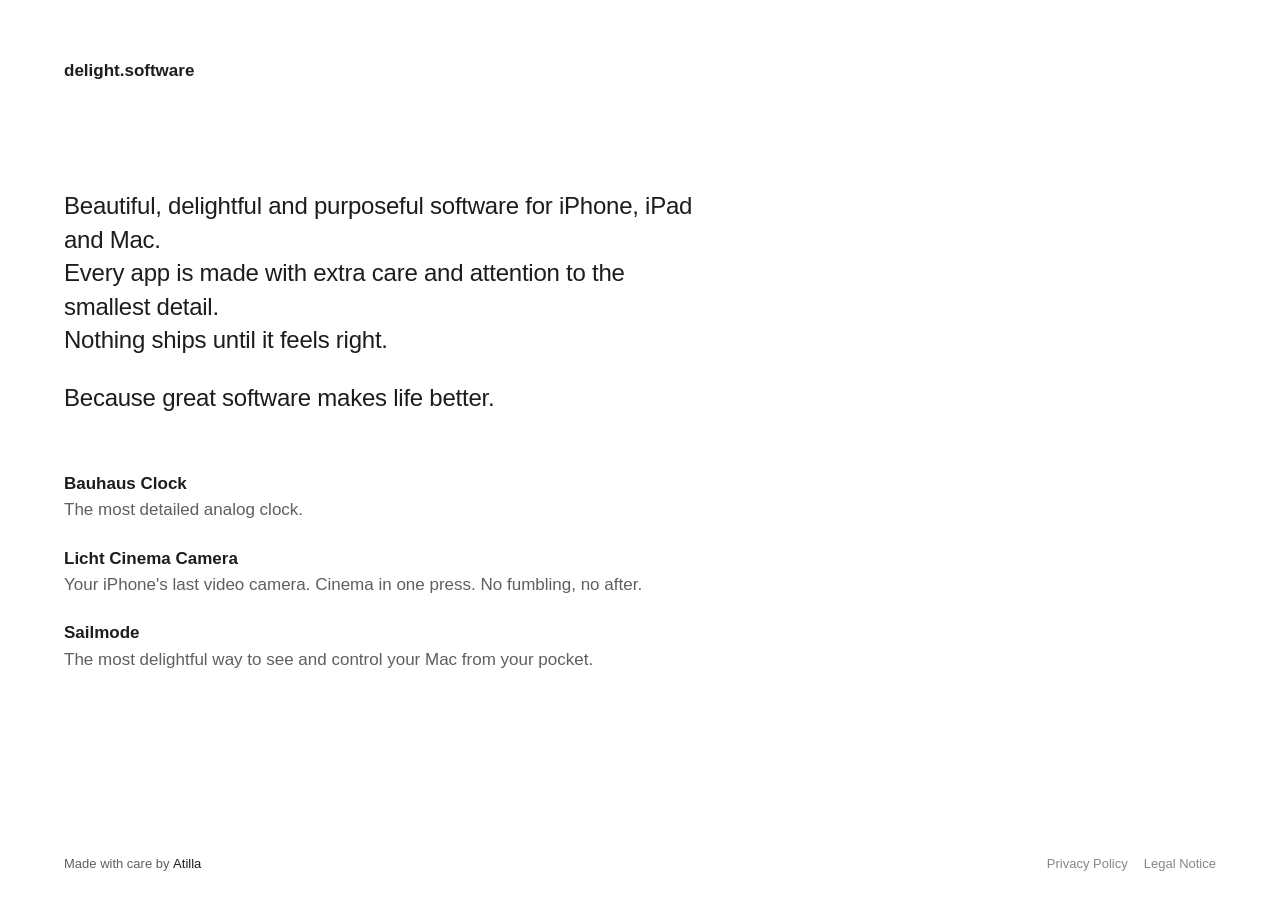
==== index.html @ 1e73582e "Update the site Co-Authored-By: Claude Opus 5.5 <noreply@anthropic.com>" ====
<!doctype html>
<html lang="en">
<head>
<meta charset="utf-8">
<meta name="viewport" content="width=device-width, initial-scale=1, viewport-fit=cover">
<meta name="color-scheme" content="light">
<meta name="theme-color" content="#ffffff">
<title>delight.software</title>
<meta name="description" content="Beautiful, delightful and purposeful software for iPhone, iPad and Mac, made with extra care and attention to the smallest detail.">
<meta property="og:title" content="delight.software">
<meta property="og:description" content="Beautiful, delightful and purposeful software for iPhone, iPad and Mac, made with extra care and attention to the smallest detail.">
<meta property="og:type" content="website">
<meta property="og:url" content="https://delight.software/">
<meta property="og:site_name" content="delight.software">
<link rel="stylesheet" href="style.css?v=b875d8550c">
</head>
<body>
<header class="top"><h1>delight.software</h1></header>
<main class="intro">
  <!-- Each sentence on a line of its own where all of them fit on one; otherwise one paragraph (style.css). -->
  <p class="sentences"><span>Beautiful, delightful and purposeful software for iPhone, iPad and Mac.</span>
     <span>Every app is made with extra care and attention to the smallest detail.</span>
     <span>Nothing ships until it feels right.</span></p>
  <p>Because great software makes life better.</p>
  <!-- The apps: each one's name, a link to its own site, with what it is under it. The whole entry answers a click. -->
  <ul class="apps">
    <li>
      <a href="https://bauhausclock.com">Bauhaus Clock</a>
      <p>The most detailed analog clock.</p>
    </li>
    <li>
      <a href="https://licht.camera">Licht Cinema Camera</a>
      <p>Your iPhone's last video camera. Cinema in one press. No fumbling, no after.</p>
    </li>
    <li>
      <a href="https://sailmode.app">Sailmode</a>
      <p>The most delightful way to see and control your Mac from your pocket.</p>
    </li>
  </ul>
</main>
<footer class="site-foot">
  <p class="credit">Made with care by <a href="https://x.com/_atilla1">Atilla</a></p>
  <nav class="legal" aria-label="Legal">
    <a href="privacy/">Privacy Policy</a>
    <a href="legal/">Legal Notice</a>
  </nav>
</footer>
</body>
</html>
---- style.css ----
/* delight.software's look: grey text on white, nothing else. Light only, on purpose: no dark mode. The darkest
   colour is a grey so dark it reads as black, and no true black appears anywhere.
   Two type sizes: the home page's opening, larger, and 17 points, as in Apple's own body text, for everything else;
   within a size, what matters more is set apart by weight and by how dark its grey is. Only the footer is smaller. */
:root {
  --paper: #ffffff;
  --ink: #1d1d1f;
  --quiet: #5f5f63;
  --faint: #86868b;
  --size: 17px;
  --font: -apple-system, BlinkMacSystemFont, "SF Pro Text", "Helvetica Neue", Arial, sans-serif;
  color-scheme: light;
}

* { box-sizing: border-box; }
/* White past the page's ends too, when it's pulled (rubber-band scrolling). */
html { -webkit-text-size-adjust: 100%; background: var(--paper); color: var(--ink); }
/* Everything on the page shares one left edge: the 16-point gutter on a phone, set in a little further on wider
   screens, and the right edge mirrors it, for the footer's links. The tops of delight.software's letters sit twice
   as far from the top as the footer's baseline sits from the bottom: 64 points and 32, measured on the letters, as
   the eye does, not on their boxes. */
body {
  margin: 0; min-height: 100vh; min-height: 100svh;
  display: flex; flex-direction: column; align-items: flex-start;
  padding: max(61px, env(safe-area-inset-top)) calc(max(16px, env(safe-area-inset-right)) + clamp(0px, 5vw - 16px, 80px))
           max(24px, env(safe-area-inset-bottom)) calc(max(16px, env(safe-area-inset-left)) + clamp(0px, 5vw - 16px, 80px));
  background: var(--paper); color: var(--quiet); text-align: left;
  font-family: var(--font); font-size: var(--size); line-height: 1.55; -webkit-font-smoothing: antialiased;
}
p, h1, h2, ul, address { margin: 0; font-size: inherit; }

/* delight.software, at the very top left. On the legal pages it's the way home. */
.top { font-size: var(--size); line-height: 1.2; font-weight: 600; color: var(--ink); }
.top h1, .top a { font: inherit; }

/* The home page's opening: larger, all of it in the darkest grey, its last sentence a paragraph of its own. The first
   three each get a line of their own only while every one of them fits on one. Narrower than that, they run on as
   one paragraph, as a forced break after a wrapped sentence would leave a short line and a gap. No line ends with a
   word alone. The longest sentence is 29.7 em wide: 595 points at the opening's smallest size, 20 points, where the
   page can get too narrow; at any larger size the page is wide enough for it anyway. (In points rather than em, as
   browsers have read em in a container query differently.) The opening spans the page's width, so the paragraph's
   width comes from the page, not from its text, as a container query needs. Change the sentences or the size, and
   measure again. */
.intro { align-self: stretch; margin-top: clamp(48px, 12vh, 128px); }
.intro > p {
  max-width: 30em;
  font-size: clamp(20px, 2.5vw, 24px); line-height: 1.4; letter-spacing: -0.01em;
  color: var(--ink); text-wrap: pretty;
}
.intro > p + p { margin-top: 1em; }
.intro .sentences { container-type: inline-size; }
@container (min-width: 595px) {
  .intro .sentences > span { display: block; }
}

/* The apps. Each is its name, in the darkest grey and bolder, with what it is under it. The name's link reaches over
   the whole entry, so pointing anywhere on it underlines the name, and a click anywhere opens the app's site. */
.apps { display: grid; gap: 22px; max-width: 40rem; margin-top: 56px; padding: 0; list-style: none; }
.apps li { position: relative; }
.apps a { font-weight: 600; }
.apps a::after { content: ""; position: absolute; inset: -6px -10px; border-radius: 12px; }
.apps p { text-wrap: pretty; }

/* The footer, smaller than the rest, across the page's width: who made it on the left, the legal pages in the
   lightest grey on the right. Where the line is too short for both, the legal pages go under it, on the left. */
.site-foot {
  align-self: stretch; margin-top: auto; padding-top: 72px;
  display: flex; flex-wrap: wrap; align-items: baseline; gap: 6px 16px;
  font-size: 13px; line-height: 1.4;
}
.site-foot .credit { margin-right: auto; }
.site-foot .legal { display: flex; gap: 16px; }
.site-foot .legal a { color: var(--faint); font-weight: 400; transition: color 0.1s ease, --underline 0.1s ease; }
.site-foot .legal a:is(:hover, :focus-visible) { color: var(--quiet); --underline: var(--quiet); }

/* The legal pages: the text, starting as far down as the home page's, its headings in the darkest grey. */
.doc { max-width: 40rem; margin-top: clamp(48px, 12vh, 128px); }
.doc h1, .doc h2 { font-weight: 600; color: var(--ink); }
.doc h2 { margin-top: 2em; }
.doc .updated { color: var(--faint); }
.doc p, .doc address, .doc ul { margin-top: 0.6em; text-wrap: pretty; }
.doc .updated + p { margin-top: 1.6em; }
.doc address { font-style: normal; }
.doc ul { padding-left: 1.2em; }
.doc li + li { margin-top: 0.3em; }

/* Links, as on sailmode.app: the dark grey, a little bolder, and pointed at, a 1.5-point line under them with round
   ends, further below the letters than a plain underline, clear of g, p and y. It's drawn as the link's background,
   a bar with a dot at each end, so a link that wraps gets it on every line, and it fades in over a tenth of a second:
   its colour is a registered property, which the browser can fade where a background alone it can't. */
@property --underline { syntax: "<color>"; inherits: false; initial-value: transparent; }
a {
  color: var(--ink); font-weight: 500; text-decoration: none; padding-bottom: 3px;
  -webkit-box-decoration-break: clone; box-decoration-break: clone;
  background-image:
    radial-gradient(circle closest-side, var(--underline) 92%, transparent),
    radial-gradient(circle closest-side, var(--underline) 92%, transparent),
    linear-gradient(var(--underline), var(--underline));
  background-repeat: no-repeat;
  background-position: left bottom, right bottom, center bottom;
  background-size: 1.5px 1.5px, 1.5px 1.5px, calc(100% - 1.5px) 1.5px;
  transition: --underline 0.1s ease;
}
a:is(:hover, :focus-visible) { --underline: var(--ink); }
a:focus-visible { outline: 2px solid var(--ink); outline-offset: 3px; border-radius: 4px; }
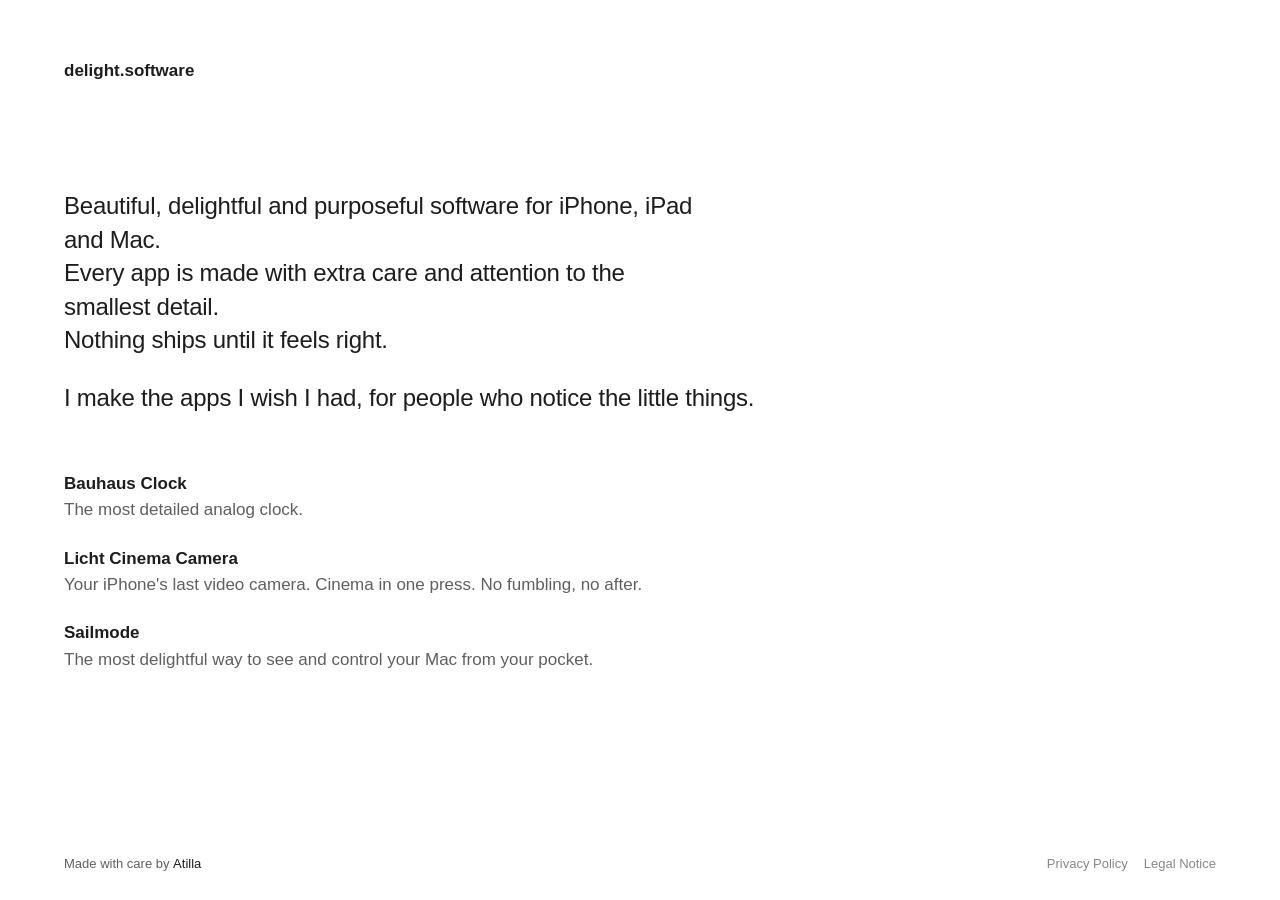
==== commit 86135a61: "Update the site Co-Authored-By: Claude Opus 5.5 <noreply@anthropic.com>" ====
--- a/index.html
+++ b/index.html
@@ -21,7 +21,7 @@
   <p class="sentences"><span>Beautiful, delightful and purposeful software for iPhone, iPad and Mac.</span>
      <span>Every app is made with extra care and attention to the smallest detail.</span>
      <span>Nothing ships until it feels right.</span></p>
-  <p>Because great software makes life better.</p>
+  <p>I make the apps I wish I had, for people who notice the little things.</p>
   <!-- The apps: each one's name, a link to its own site, with what it is under it. The whole entry answers a click. -->
   <ul class="apps">
     <li>
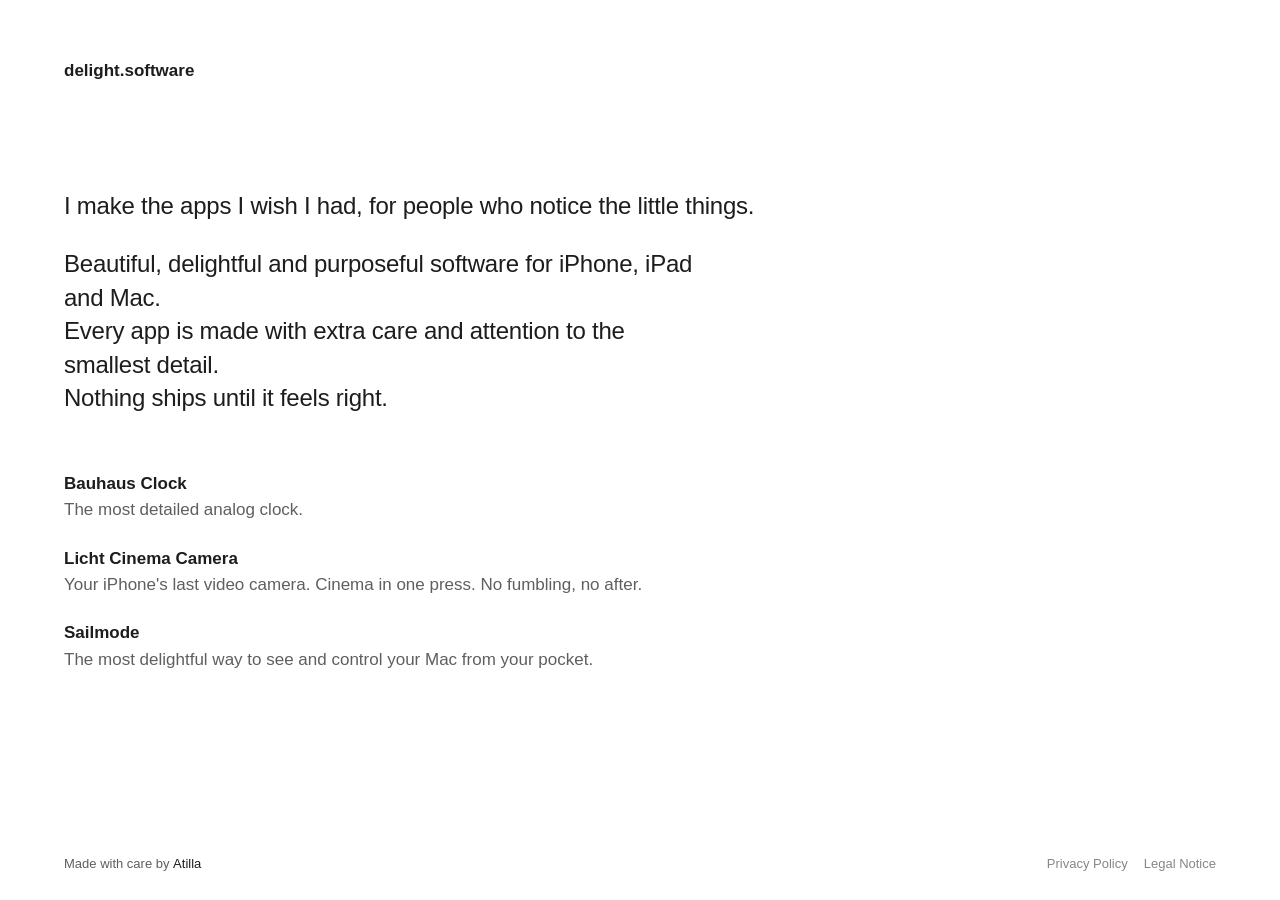
==== commit fc772a47: "Update the site Co-Authored-By: Claude Opus 5.5 <noreply@anthropic.com>" ====
--- a/index.html
+++ b/index.html
@@ -12,16 +12,16 @@
 <meta property="og:type" content="website">
 <meta property="og:url" content="https://delight.software/">
 <meta property="og:site_name" content="delight.software">
-<link rel="stylesheet" href="style.css?v=b875d8550c">
+<link rel="stylesheet" href="style.css?v=30d28bd01f">
 </head>
 <body>
 <header class="top"><h1>delight.software</h1></header>
 <main class="intro">
+  <p>I make the apps I wish I had, for people who notice the little things.</p>
   <!-- Each sentence on a line of its own where all of them fit on one; otherwise one paragraph (style.css). -->
   <p class="sentences"><span>Beautiful, delightful and purposeful software for iPhone, iPad and Mac.</span>
      <span>Every app is made with extra care and attention to the smallest detail.</span>
      <span>Nothing ships until it feels right.</span></p>
-  <p>I make the apps I wish I had, for people who notice the little things.</p>
   <!-- The apps: each one's name, a link to its own site, with what it is under it. The whole entry answers a click. -->
   <ul class="apps">
     <li>
--- a/style.css
+++ b/style.css
@@ -33,9 +33,9 @@
 .top { font-size: var(--size); line-height: 1.2; font-weight: 600; color: var(--ink); }
 .top h1, .top a { font: inherit; }
 
-/* The home page's opening: larger, all of it in the darkest grey, its last sentence a paragraph of its own. The first
-   three each get a line of their own only while every one of them fits on one. Narrower than that, they run on as
-   one paragraph, as a forced break after a wrapped sentence would leave a short line and a gap. No line ends with a
+/* The home page's opening: larger, all of it in the darkest grey. First, who makes the apps and for whom, a paragraph
+   of its own. The next three sentences each get a line of their own only while every one of them fits on one.
+   Narrower than that, they run on as one paragraph, as a forced break after a wrapped sentence would leave a short line and a gap. No line ends with a
    word alone. The longest sentence is 29.7 em wide: 595 points at the opening's smallest size, 20 points, where the
    page can get too narrow; at any larger size the page is wide enough for it anyway. (In points rather than em, as
    browsers have read em in a container query differently.) The opening spans the page's width, so the paragraph's
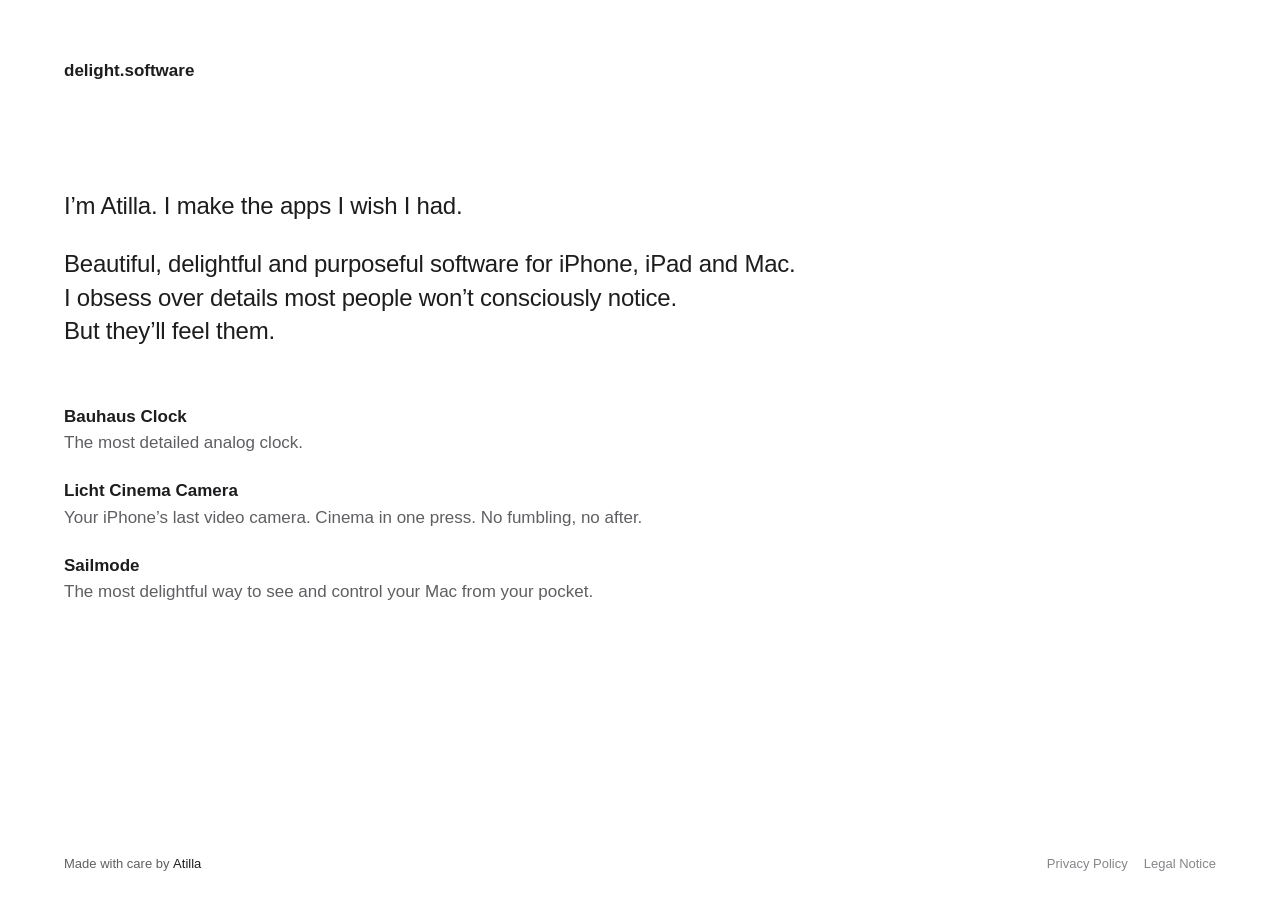
==== commit 3ac39172: "Update the site Co-Authored-By: Claude Opus 5.5 <noreply@anthropic.com>" ====
--- a/index.html
+++ b/index.html
@@ -12,16 +12,16 @@
 <meta property="og:type" content="website">
 <meta property="og:url" content="https://delight.software/">
 <meta property="og:site_name" content="delight.software">
-<link rel="stylesheet" href="style.css?v=30d28bd01f">
+<link rel="stylesheet" href="style.css?v=1ff677739e">
 </head>
 <body>
 <header class="top"><h1>delight.software</h1></header>
 <main class="intro">
-  <p>I make the apps I wish I had, for people who notice the little things.</p>
+  <p>I’m Atilla. I make the apps I wish I had.</p>
   <!-- Each sentence on a line of its own where all of them fit on one; otherwise one paragraph (style.css). -->
   <p class="sentences"><span>Beautiful, delightful and purposeful software for iPhone, iPad and Mac.</span>
-     <span>Every app is made with extra care and attention to the smallest detail.</span>
-     <span>Nothing ships until it feels right.</span></p>
+     <span>I&nbsp;obsess over details most people won’t consciously notice.</span>
+     <span>But&nbsp;they’ll&nbsp;feel&nbsp;them.</span></p>
   <!-- The apps: each one's name, a link to its own site, with what it is under it. The whole entry answers a click. -->
   <ul class="apps">
     <li>
@@ -30,7 +30,7 @@
     </li>
     <li>
       <a href="https://licht.camera">Licht Cinema Camera</a>
-      <p>Your iPhone's last video camera. Cinema in one press. No fumbling, no after.</p>
+      <p>Your iPhone’s last video camera. Cinema in one press. No fumbling, no after.</p>
     </li>
     <li>
       <a href="https://sailmode.app">Sailmode</a>
--- a/style.css
+++ b/style.css
@@ -33,23 +33,24 @@
 .top { font-size: var(--size); line-height: 1.2; font-weight: 600; color: var(--ink); }
 .top h1, .top a { font: inherit; }
 
-/* The home page's opening: larger, all of it in the darkest grey. First, who makes the apps and for whom, a paragraph
-   of its own. The next three sentences each get a line of their own only while every one of them fits on one.
-   Narrower than that, they run on as one paragraph, as a forced break after a wrapped sentence would leave a short line and a gap. No line ends with a
-   word alone. The longest sentence is 29.7 em wide: 595 points at the opening's smallest size, 20 points, where the
-   page can get too narrow; at any larger size the page is wide enough for it anyway. (In points rather than em, as
-   browsers have read em in a container query differently.) The opening spans the page's width, so the paragraph's
-   width comes from the page, not from its text, as a container query needs. Change the sentences or the size, and
-   measure again. */
+/* The home page's opening: larger, all of it in the darkest grey. First, who makes the apps, a paragraph of its own.
+   The sentences after it each get a line of their own only while every one of them fits on one. Narrower than that,
+   they run on as one paragraph, as a forced break after a wrapped sentence would leave a short line and a gap. No
+   line ends with a word alone. The longest sentence is 29.9 em wide: 598 points at the opening's smallest size, 20
+   points, where the page can get too narrow; at any larger size the page is wide enough for it anyway. The paragraph
+   may be 31 em wide and the lines start at 610 points, which leaves room should a browser set the type a little
+   wider. (In points rather than em, as browsers have read em in a container query differently.) The opening spans
+   the page's width, so the paragraph's width comes from the page, not from its text, as a container query needs.
+   Change the sentences or the size, and measure again. */
 .intro { align-self: stretch; margin-top: clamp(48px, 12vh, 128px); }
 .intro > p {
-  max-width: 30em;
+  max-width: 31em;
   font-size: clamp(20px, 2.5vw, 24px); line-height: 1.4; letter-spacing: -0.01em;
   color: var(--ink); text-wrap: pretty;
 }
 .intro > p + p { margin-top: 1em; }
 .intro .sentences { container-type: inline-size; }
-@container (min-width: 595px) {
+@container (min-width: 610px) {
   .intro .sentences > span { display: block; }
 }
 
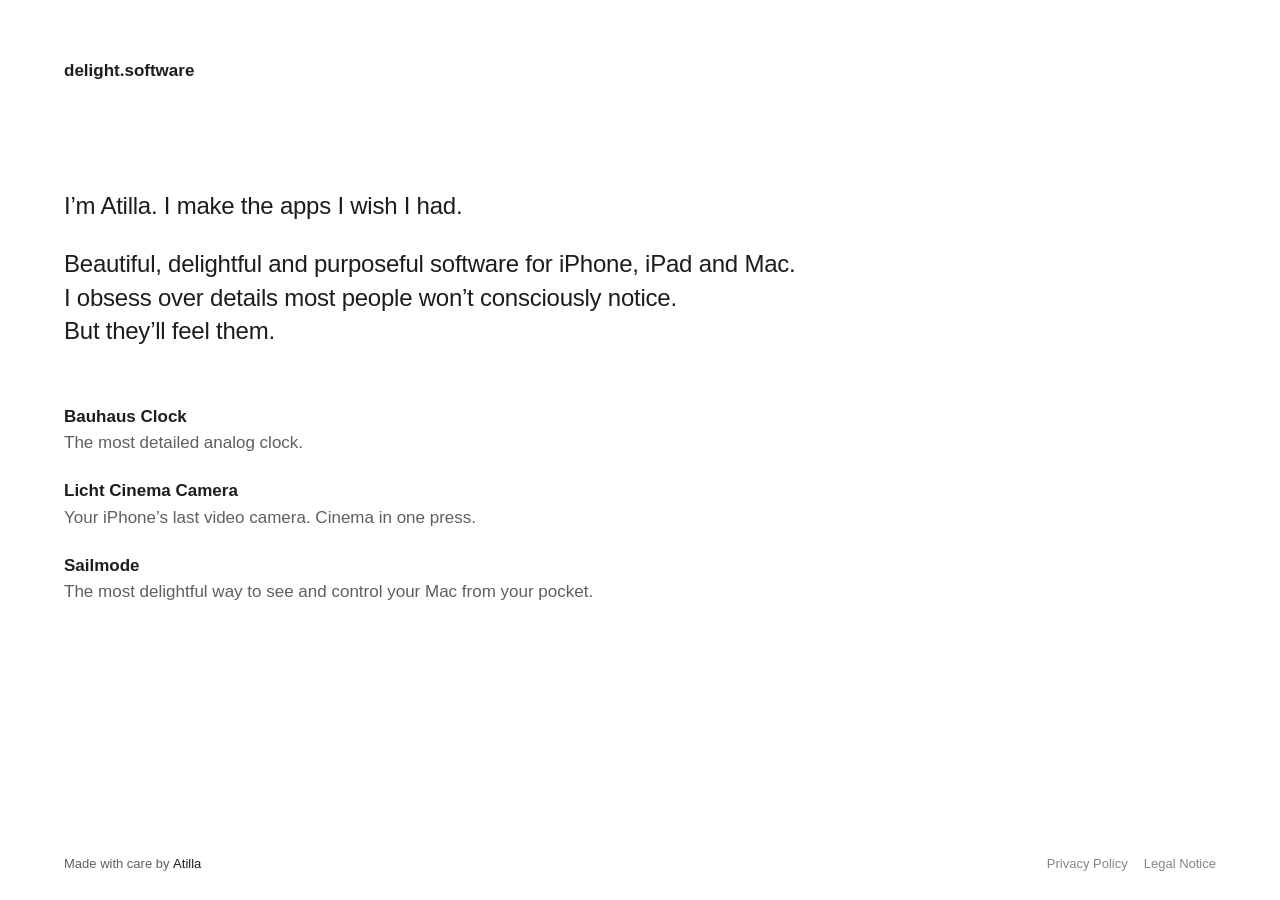
==== commit fcfd0cbe: "Update the site Co-Authored-By: Claude Opus 5.5 <noreply@anthropic.com>" ====
--- a/index.html
+++ b/index.html
@@ -12,7 +12,7 @@
 <meta property="og:type" content="website">
 <meta property="og:url" content="https://delight.software/">
 <meta property="og:site_name" content="delight.software">
-<link rel="stylesheet" href="style.css?v=1ff677739e">
+<link rel="stylesheet" href="style.css?v=e9bf4e6df3">
 </head>
 <body>
 <header class="top"><h1>delight.software</h1></header>
@@ -22,7 +22,7 @@
   <p class="sentences"><span>Beautiful, delightful and purposeful software for iPhone, iPad and Mac.</span>
      <span>I&nbsp;obsess over details most people won’t consciously notice.</span>
      <span>But&nbsp;they’ll&nbsp;feel&nbsp;them.</span></p>
-  <!-- The apps: each one's name, a link to its own site, with what it is under it. The whole entry answers a click. -->
+  <!-- The apps: each one’s name, a link to its own site, with what it is under it. -->
   <ul class="apps">
     <li>
       <a href="https://bauhausclock.com">Bauhaus Clock</a>
@@ -30,7 +30,7 @@
     </li>
     <li>
       <a href="https://licht.camera">Licht Cinema Camera</a>
-      <p>Your iPhone’s last video camera. Cinema in one press. No fumbling, no after.</p>
+      <p>Your iPhone’s last video camera. Cinema in one press.</p>
     </li>
     <li>
       <a href="https://sailmode.app">Sailmode</a>
@@ -45,5 +45,6 @@
     <a href="legal/">Legal Notice</a>
   </nav>
 </footer>
+<!-- Cloudflare Web Analytics: counts visits, without cookies. --><script type='module' src='https://static.cloudflareinsights.com/beacon.min.js' data-cf-beacon='{"token": "5a9798c1d4814bd5b9a5be1788c0a55a"}'></script>
 </body>
 </html>
--- a/style.css
+++ b/style.css
@@ -54,12 +54,43 @@
   .intro .sentences > span { display: block; }
 }
 
-/* The apps. Each is its name, in the darkest grey and bolder, with what it is under it. The name's link reaches over
-   the whole entry, so pointing anywhere on it underlines the name, and a click anywhere opens the app's site. */
+/* The apps. Each is its name, in the darkest grey and bolder, a link to the app's site, with what it is under it.
+   Only the name answers the pointer and a click; what's under it is plain text.
+   Pointed at, the name is underlined at once, as every link is (below). Then an arrow pointing up and out, to say
+   the link leaves this site, fades in after the name, sliding in from the left, and the underline stretches on
+   under it to its end, as far as the arrow and no further, its far dot riding the line's end. The arrow's room,
+   0.9 em with the gap before it, is kept at all times, so nothing moves. The arrow is drawn in the name's colour
+   through an outline of it, with the underline's line weight. Leaving, both fade out at once, as the other links
+   do. Where motion is turned down, nothing slides or stretches: both only fade. */
+@property --draw { syntax: "<number>"; inherits: false; initial-value: 0; }
 .apps { display: grid; gap: 22px; max-width: 40rem; margin-top: 56px; padding: 0; list-style: none; }
-.apps li { position: relative; }
-.apps a { font-weight: 600; }
-.apps a::after { content: ""; position: absolute; inset: -6px -10px; border-radius: 12px; }
+.apps a {
+  font-weight: 600;
+  background-position: left bottom, calc(100% - 0.9em * (1 - var(--draw))) bottom, 0.75px bottom;
+  background-size: 1.5px 1.5px, 1.5px 1.5px, calc(100% - 1.5px - 0.9em * (1 - var(--draw))) 1.5px;
+  transition: --underline 0.1s ease, --draw 0s 0.1s;
+}
+.apps a::after {
+  content: ""; display: inline-block; width: 0.65em; height: 0.65em;
+  margin-left: 0.25em; vertical-align: 0.12em;
+  background: currentColor;
+  -webkit-mask: var(--arrow) center / contain no-repeat; mask: var(--arrow) center / contain no-repeat;
+  --arrow: url("data:image/svg+xml,%3Csvg xmlns='http://www.w3.org/2000/svg' viewBox='0 0 10 10' fill='none' stroke='black' stroke-width='1.5' stroke-linecap='round' stroke-linejoin='round'%3E%3Cpath d='M1.75 8.25 8.25 1.75M3.25 1.75h5v5'/%3E%3C/svg%3E");
+  opacity: 0; transform: translateX(-0.35em);
+  transition: opacity 0.1s ease, transform 0s 0.1s;
+}
+.apps a:is(:hover, :focus-visible) {
+  --draw: 1;
+  transition: --underline 0.1s ease, --draw 0.3s cubic-bezier(0.22, 1, 0.36, 1);
+}
+.apps a:is(:hover, :focus-visible)::after {
+  opacity: 1; transform: none;
+  transition: opacity 0.3s ease, transform 0.3s cubic-bezier(0.22, 1, 0.36, 1);
+}
+@media (prefers-reduced-motion: reduce) {
+  .apps a { --draw: 1; }
+  .apps a::after { transform: none; }
+}
 .apps p { text-wrap: pretty; }
 
 /* The footer, smaller than the rest, across the page's width: who made it on the left, the legal pages in the
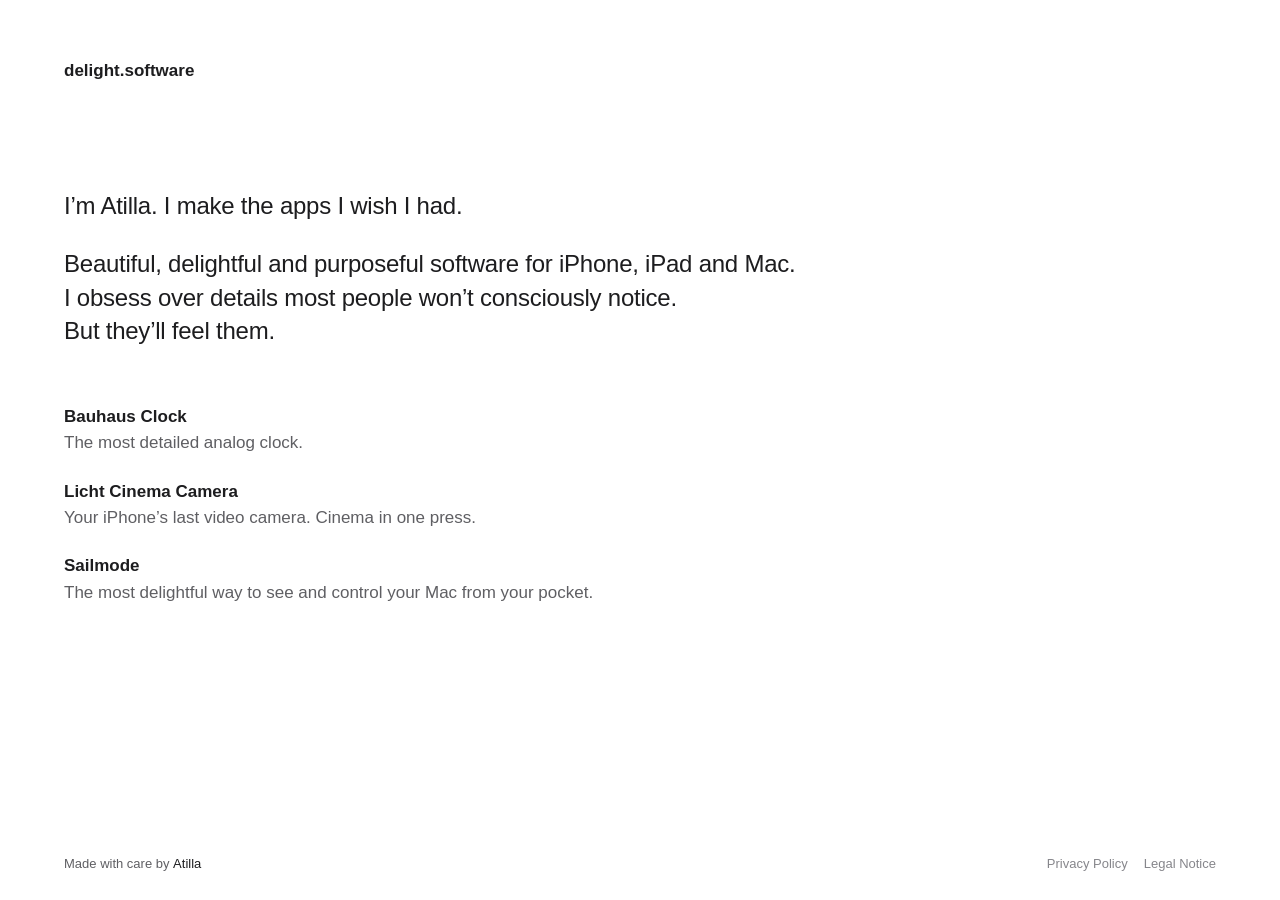
==== commit a030772a: "Update the site Co-Authored-By: Claude Opus 5.5 <noreply@anthropic.com>" ====
--- a/index.html
+++ b/index.html
@@ -12,7 +12,17 @@
 <meta property="og:type" content="website">
 <meta property="og:url" content="https://delight.software/">
 <meta property="og:site_name" content="delight.software">
-<link rel="stylesheet" href="style.css?v=e9bf4e6df3">
+<!-- The link preview card, drawn by Website/social-image.swift: one for every app, X included, as its text ends above
+     the corner where X lays its title. -->
+<meta property="og:image" content="https://delight.software/social.png">
+<meta property="og:image:width" content="1200">
+<meta property="og:image:height" content="630">
+<meta property="og:image:alt" content="delight.software. Beautiful, delightful and purposeful software for iPhone, iPad and Mac.">
+<meta name="twitter:card" content="summary_large_image">
+<meta name="twitter:title" content="delight.software">
+<meta name="twitter:image" content="https://delight.software/social.png">
+<meta name="twitter:image:alt" content="delight.software. Beautiful, delightful and purposeful software for iPhone, iPad and Mac.">
+<link rel="stylesheet" href="style.css?v=92b12a94df">
 </head>
 <body>
 <header class="top"><h1>delight.software</h1></header>
@@ -22,7 +32,8 @@
   <p class="sentences"><span>Beautiful, delightful and purposeful software for iPhone, iPad and Mac.</span>
      <span>I&nbsp;obsess over details most people won’t consciously notice.</span>
      <span>But&nbsp;they’ll&nbsp;feel&nbsp;them.</span></p>
-  <!-- The apps: each one’s name, a link to its own site, with what it is under it. -->
+  <!-- The apps: each one’s name, a link to its own site, with what it is under it. A sentence in a span starts a line
+       of its own where the whole doesn’t fit on one (style.css). -->
   <ul class="apps">
     <li>
       <a href="https://bauhausclock.com">Bauhaus Clock</a>
@@ -30,7 +41,7 @@
     </li>
     <li>
       <a href="https://licht.camera">Licht Cinema Camera</a>
-      <p>Your iPhone’s last video camera. Cinema in one press.</p>
+      <p>Your iPhone’s last video camera. <span>Cinema in one press.</span></p>
     </li>
     <li>
       <a href="https://sailmode.app">Sailmode</a>
@@ -39,7 +50,7 @@
   </ul>
 </main>
 <footer class="site-foot">
-  <p class="credit">Made with care by <a href="https://x.com/_atilla1">Atilla</a></p>
+  <p class="credit">Made with care by <a href="https://atillataskiran.com">Atilla</a></p>
   <nav class="legal" aria-label="Legal">
     <a href="privacy/">Privacy Policy</a>
     <a href="legal/">Legal Notice</a>
--- a/style.css
+++ b/style.css
@@ -9,7 +9,13 @@
   --faint: #86868b;
   --size: 17px;
   --font: -apple-system, BlinkMacSystemFont, "SF Pro Text", "Helvetica Neue", Arial, sans-serif;
+  /* How far under delight.software the text starts, on every page: further on a taller screen. A phone's screen is
+     tall for its width, so there it's a little less, which keeps the opening close to the name. */
+  --under-name: clamp(48px, 12vh, 128px);
   color-scheme: light;
+}
+@media (max-width: 600px) {
+  :root { --under-name: clamp(48px, 10vh, 128px); }
 }
 
 * { box-sizing: border-box; }
@@ -42,7 +48,7 @@
    wider. (In points rather than em, as browsers have read em in a container query differently.) The opening spans
    the page's width, so the paragraph's width comes from the page, not from its text, as a container query needs.
    Change the sentences or the size, and measure again. */
-.intro { align-self: stretch; margin-top: clamp(48px, 12vh, 128px); }
+.intro { align-self: stretch; margin-top: var(--under-name); }
 .intro > p {
   max-width: 31em;
   font-size: clamp(20px, 2.5vw, 24px); line-height: 1.4; letter-spacing: -0.01em;
@@ -91,6 +97,14 @@
   .apps a { --draw: 1; }
   .apps a::after { transform: none; }
 }
+/* What an app is, under its name. Where it's two sentences and they don't fit on one line, the second starts a line
+   of its own rather than breaking off mid-sentence: on every phone, as Licht's two need 409 points, more than a
+   phone's widest line, 396. The line starts at 420 points, which leaves room should a browser set the type a little
+   wider. Change the sentences, and measure again. */
+.apps { container-type: inline-size; }
+@container (width < 420px) {
+  .apps p > span { display: block; }
+}
 .apps p { text-wrap: pretty; }
 
 /* The footer, smaller than the rest, across the page's width: who made it on the left, the legal pages in the
@@ -106,7 +120,7 @@
 .site-foot .legal a:is(:hover, :focus-visible) { color: var(--quiet); --underline: var(--quiet); }
 
 /* The legal pages: the text, starting as far down as the home page's, its headings in the darkest grey. */
-.doc { max-width: 40rem; margin-top: clamp(48px, 12vh, 128px); }
+.doc { max-width: 40rem; margin-top: var(--under-name); }
 .doc h1, .doc h2 { font-weight: 600; color: var(--ink); }
 .doc h2 { margin-top: 2em; }
 .doc .updated { color: var(--faint); }
